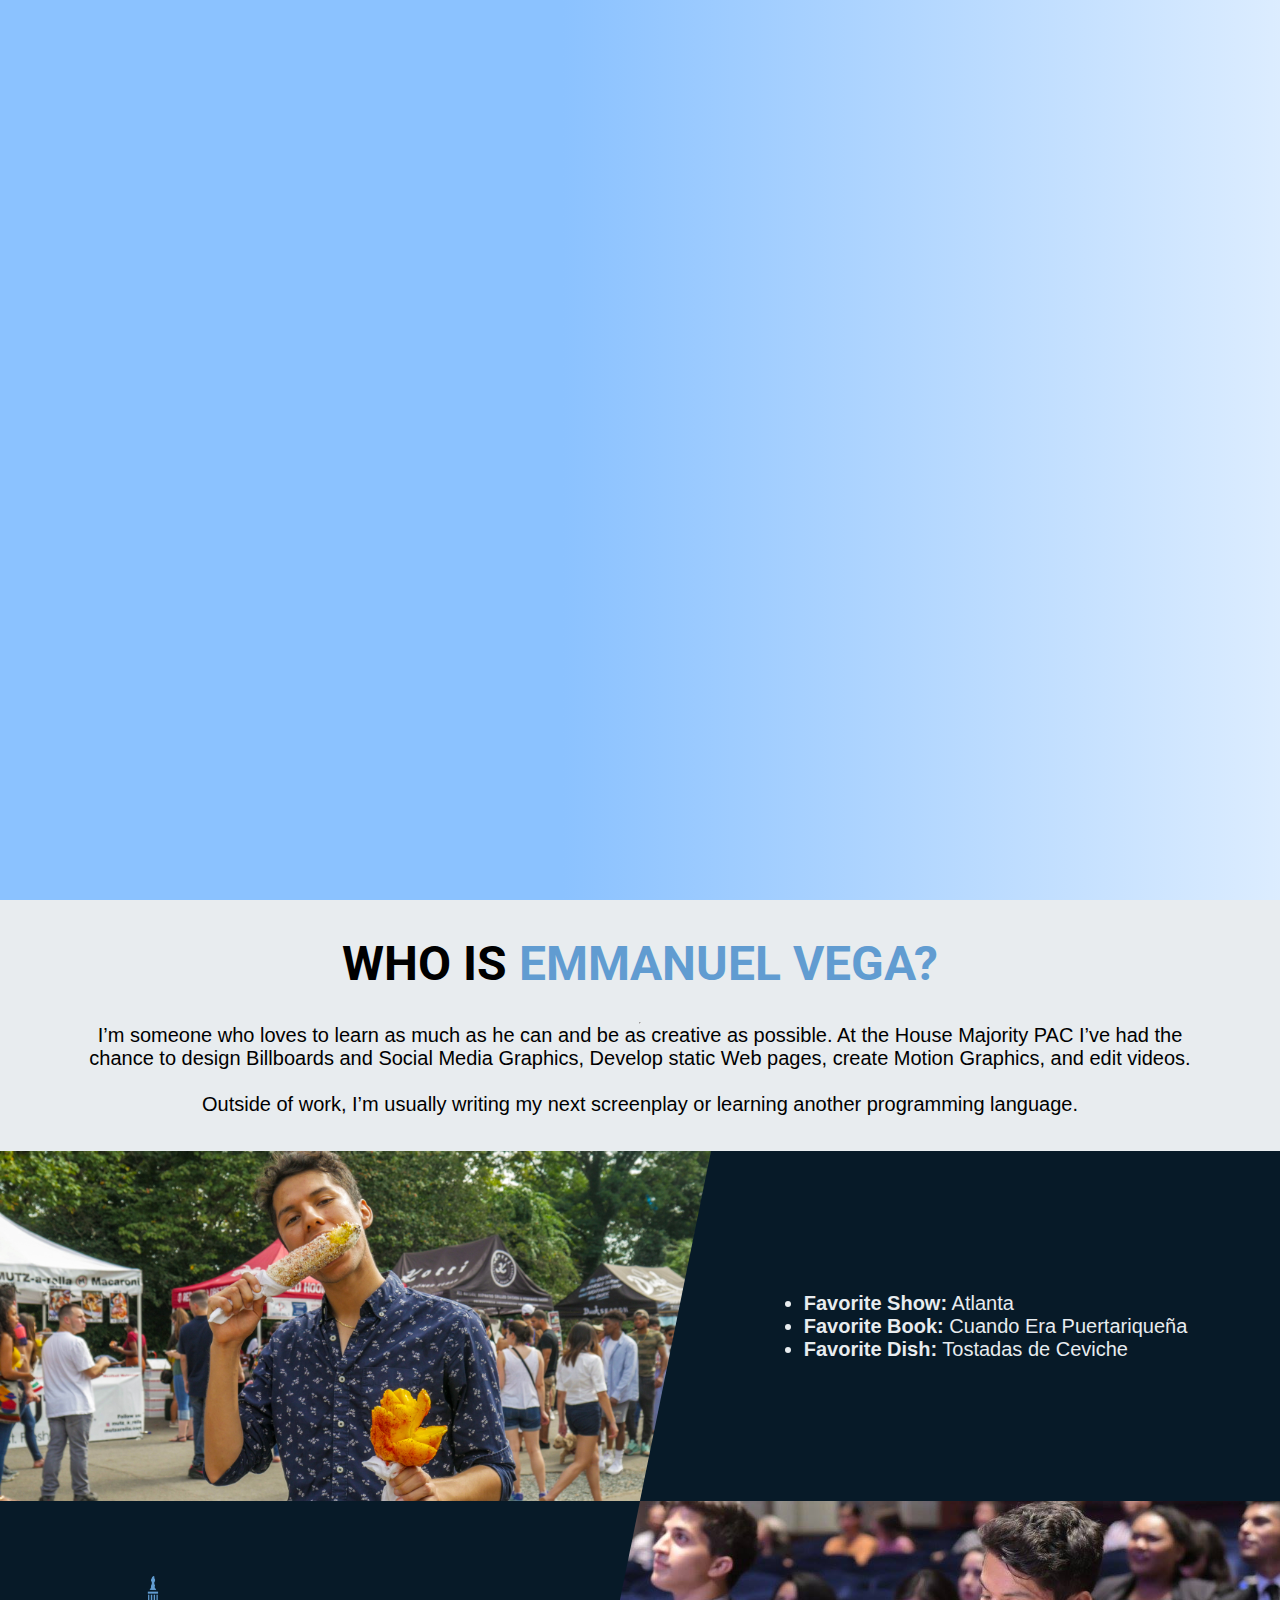
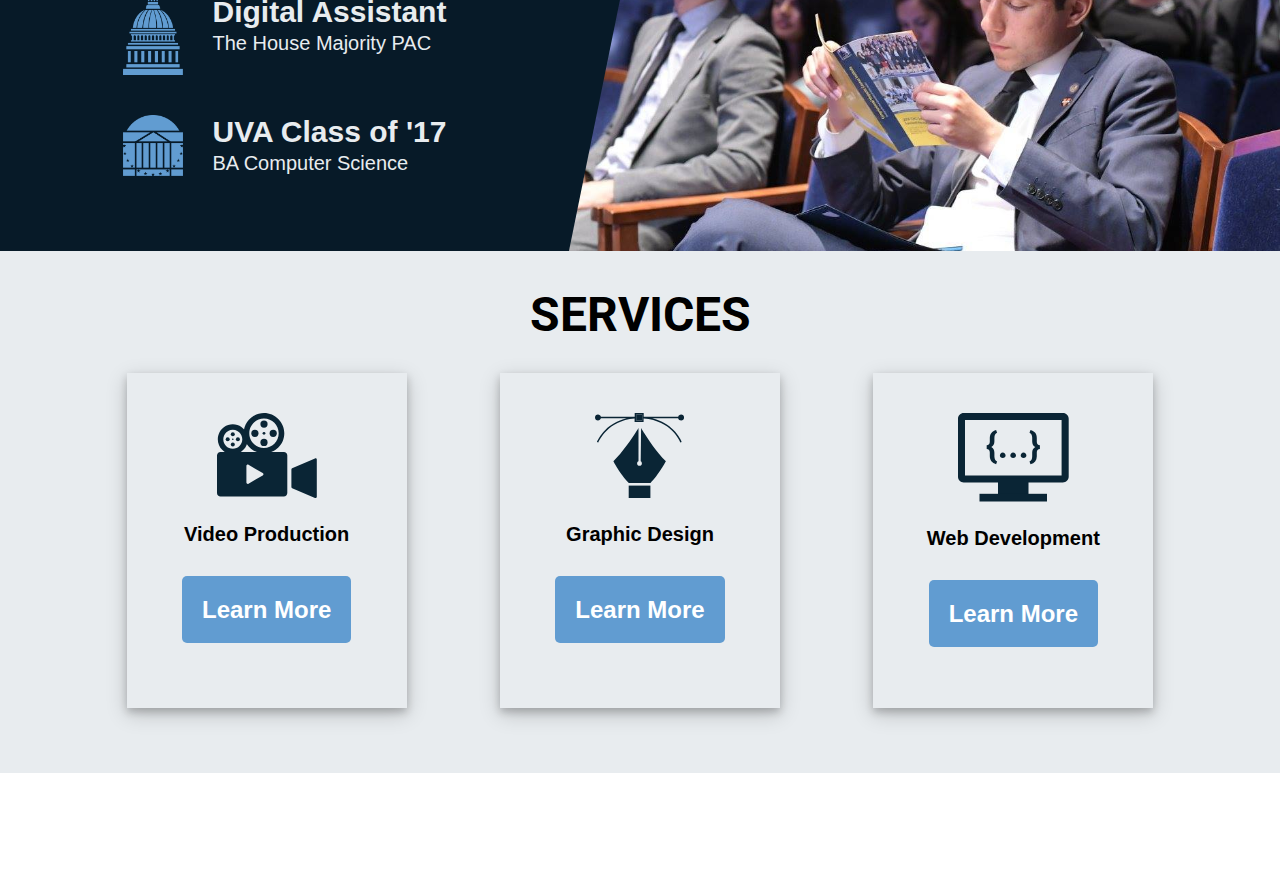
==== index.html @ 8c3843d7 "Adding files" ====
<!DOCTYPE html>
<html>
<head>
	<meta charset="utf-8">
  	<meta name="viewport" content="width=device-width, initial-scale=1">
	<title>Emmanuel Vega | Welcome</title>
	<link rel="stylesheet" type="text/css" href="css/style.css">
	<link href="https://fonts.googleapis.com/css?family=Roboto:300,400,700" rel="stylesheet">
	<script type="text/javascript" src="http://code.jquery.com/jquery-1.7.1.min.js"></script>
</head>
<body> 
	<script type="text/javascript" src="js/script.js"></script>
	<header class="selector">
		<div class="logo">
			<h4><a href="index.html">Emmanuel <strong>Vega</strong></a></h4>
		</div>
		<nav>
			<li class="line"><a href="videos.html">Videos</a></li>
			<li class="line"><a href="#">Design</a></li>
			<li><a href="#">Web Dev</a></li>
		</nav>
	</header>

	<div class="splash">
		<h1>I like making
			<br><span class>cool</span> stuff.
		</h1>
		<h2>Let's make <span>cool</span>
			<br>stuff together.
		</h2>
	</div>

<!-- <div class="test">
	<div class="test_left">
		&nbsp;
	</div> 
</div>
<div class="test">
	<div class="test_right">
		&nbsp;
	</div> 
</div> -->
<section class="about">
		<h3>Who is <span>Emmanuel Vega?</span></h3>
		<hr>
		<p>I’m someone who loves to learn as much as he can and be as creative as possible. At the House Majority PAC I’ve had the chance to design Billboards and Social Media Graphics, Develop static Web pages, create Motion Graphics, and edit videos.</p>
		<br>
		<p>Outside of work, I’m usually writing my next screenplay or learning another programming language.</p>
</section>

	<div class="left-wrapper">
		<div class="left-image"></div>
		<div class="credentials">
			<ul>
				<li><strong>Favorite Show:</strong> Atlanta</li>
				<li><strong>Favorite Book:</strong> Cuando Era Puertariqueña</li>
				<li><strong>Favorite Dish:</strong> Tostadas de Ceviche</li>
			</ul>
		</div>	
	</div>
	<div class="right-wrapper">
		<div class="credentials">
			<div class="cred_item">
				<img src="img/capitol_icon.png">
				<div class=cred_details>
					<h4>Digital Assistant</h4>
					<p>The House Majority PAC</p>
				</div>
			</div>
			<dir class="cred_item">
				<img src="img/uva_icon.png">
				<div class=cred_details>
					<h4>UVA Class of '17</h4>
					<p>BA Computer Science</p>
				</div>
			</dir>
		</div>
		<div class="right-image"></div>
	</div>


	<section class="services">
		<h3>Services</h3>
		<div class="service-container">
			<div class="service-item">
				<!-- Generator: Adobe Illustrator 22.1.0, SVG Export Plug-In  -->
				<svg version="1.1"
					 xmlns="http://www.w3.org/2000/svg" xmlns:xlink="http://www.w3.org/1999/xlink" xmlns:a="http://ns.adobe.com/AdobeSVGViewerExtensions/3.0/"
					 x="0px" y="0px" width="99.8px" height="85px" viewBox="0 0 99.8 85" style="enable-background:new 0 0 99.8 85;"
					 xml:space="preserve">
				<style type="text/css">
					.st0{fill:#0A2535;}
				</style>
				<defs>
				</defs>
				<path class="st0" d="M74.4,56.4v17.7c0,0.5,0.3,1,0.8,1.2L98,84.9c0.8,0.4,1.8-0.3,1.8-1.2V46.6c0-0.9-0.9-1.5-1.8-1.2l-22.9,9.8
					C74.7,55.4,74.4,55.9,74.4,56.4z"/>
				<path class="st0" d="M47,40.5c-11.2,0-20.3-9.1-20.3-20.3S35.9,0,47,0s20.3,9.1,20.3,20.3S58.2,40.5,47,40.5z M47,5.5
					c-8.1,0-14.7,6.6-14.7,14.7S38.9,35,47,35s14.7-6.6,14.7-14.7S55.1,5.5,47,5.5z"/>
				<circle class="st0" cx="47" cy="20.3" r="1.4"/>
				<circle class="st0" cx="37.9" cy="20.3" r="3.6"/>
				<circle class="st0" cx="56.2" cy="20.3" r="3.6"/>
				<circle class="st0" cx="47" cy="29.4" r="3.6"/>
				<circle class="st0" cx="47" cy="11.1" r="3.6"/>
				<path class="st0" d="M15.8,41.3c-8.3,0-15-6.7-15-15s6.7-15,15-15s15,6.7,15,15S24,41.3,15.8,41.3z M15.8,16.8
					c-5.2,0-9.5,4.2-9.5,9.5s4.2,9.5,9.5,9.5s9.5-4.2,9.5-9.5S21,16.8,15.8,16.8z"/>
				<circle class="st0" cx="15.8" cy="26.3" r="0.8"/>
				<circle class="st0" cx="10.7" cy="26.3" r="2"/>
				<circle class="st0" cx="20.9" cy="26.3" r="2"/>
				<circle class="st0" cx="15.8" cy="31.4" r="2"/>
				<circle class="st0" cx="15.8" cy="21.2" r="2"/>
				<path class="st0" d="M66.9,39.1H3.5c-2,0-3.5,1.6-3.5,3.5v37.3c0,2,1.6,3.5,3.5,3.5h63.3c2,0,3.5-1.6,3.5-3.5V42.6
					C70.4,40.7,68.8,39.1,66.9,39.1z M45.7,62.5l-7.1,4.1l-7.1,4.1c-0.9,0.5-2.1-0.1-2.1-1.2v-8.2V53c0-1.1,1.2-1.8,2.1-1.2l7.1,4.1
					l7.1,4.1C46.7,60.6,46.7,61.9,45.7,62.5z"/>
				</svg>


				<h4>Video Production</h4>
				<a href="#" class="btn">Learn More</a>
			</div>

			<div class="service-item">
				<!-- Generator: Adobe Illustrator 22.1.0, SVG Export Plug-In  -->
				<svg version="1.1"
					 xmlns="http://www.w3.org/2000/svg" xmlns:xlink="http://www.w3.org/1999/xlink" xmlns:a="http://ns.adobe.com/AdobeSVGViewerExtensions/3.0/"
					 x="0px" y="0px" width="89.1px" height="85px" viewBox="0 0 89.1 85" style="enable-background:new 0 0 89.1 85;"
					 xml:space="preserve">
				<style type="text/css">
					.st0{fill:#0A2535;}
				
				</style>
				<defs>
				</defs>
				<rect x="33.7" y="72.6" class="st0" width="21.7" height="12.4"/>
				<path class="st0" d="M46.1,15l-0.4,33.3c0.7,0.4,1.2,1.2,1.2,2.1c0,1.3-1.1,2.4-2.4,2.4s-2.4-1.1-2.4-2.4c0-1,0.6-1.8,1.4-2.2V15
					c0,0-12.1,20.3-25.1,33.3c0,0,6.6,12.9,15.4,21.7h21.7c8.1-8.1,15.4-21.7,15.4-21.7C58,35.5,46.1,15,46.1,15z"/>
				<g>
					<rect x="41.2" y="1.5" class="st0" width="6" height="6"/>
					<path class="st0" d="M86.1,7.5c1.7,0,3-1.3,3-3s-1.3-3-3-3c-1.4,0-2.6,1-2.9,2.2H48.7V0h-9v3.7H5.9C5.6,2.5,4.4,1.5,3,1.5
						c-1.7,0-3,1.3-3,3s1.3,3,3,3c1.4,0,2.6-1,2.9-2.2h25.9c-9.9,2.3-16.7,7-21,11.2C4.4,22.6,2,28.8,1.9,29l1.4,0.5
						c0-0.1,2.4-6.1,8.6-12.1c5.2-5,14-10.8,27.7-11.9V9h9V5.5c14.1,1,23.1,6.9,28.3,11.9c6.1,6,8.4,12.1,8.4,12.1l1.4-0.5
						c-0.1-0.3-2.4-6.4-8.7-12.6c-4.2-4.1-11-8.9-20.8-11.2h25.9C83.6,6.5,84.7,7.5,86.1,7.5z M47.2,7.5h-6v-6h6V7.5z"/>
				</g>
				</svg>



				<h4>Graphic Design</h4>
				<a href="#" class="btn">Learn More</a>
			</div>

			<div class="service-item">
				<!-- Generator: Adobe Illustrator 22.1.0, SVG Export Plug-In  -->
			<svg version="1.1"
				 xmlns="http://www.w3.org/2000/svg" xmlns:xlink="http://www.w3.org/1999/xlink" xmlns:a="http://ns.adobe.com/AdobeSVGViewerExtensions/3.0/"
				 x="0px" y="0px" width="110.6px" height="88.5px" viewBox="0 0 110.6 88.5" style="enable-background:new 0 0 110.6 88.5;"
				 xml:space="preserve">
			<style type="text/css">
				.st0{fill:#0A2535;}
			</style>
			<defs>
			</defs>
			<path class="st0" d="M104.9,69.4H5.7c-3.1,0-5.7-2.5-5.7-5.7V5.7C0,2.5,2.5,0,5.7,0h99.3c3.1,0,5.7,2.5,5.7,5.7v58.1
				C110.6,66.9,108,69.4,104.9,69.4z M7,62.4h96.6V7H7V62.4z"/>
			<rect x="40" y="65.9" class="st0" width="30.5" height="17.2"/>
			<rect x="21.5" y="80.8" class="st0" width="67.5" height="7.7"/>
			<path class="st0" d="M38.1,51.2c-4.2-1.2-6.3-3.9-6.3-8.1v-3.5c0-2.5-1-3.7-3.1-3.7v-3.6c2,0,3.1-1.2,3.1-3.5v-3.7
				c0-2.2,0.5-3.9,1.6-5.2c1-1.3,2.6-2.3,4.7-2.9l1,2.8c-0.9,0.3-1.6,0.9-2,1.7c-0.5,0.8-0.7,1.9-0.7,3.4v3.7c0,2.6-1,4.5-3.1,5.5
				c2.1,1.1,3.0,2.9,3.1,5.6v3.7c0.1,2.7,1,4.4,2.7,5L38.1,51.2z"/>
			<path class="st0" d="M41.9,42.4c0-0.8,0.3-1.5,0.8-2c0.5-0.5,1.2-0.8,2-0.8c0.8,0,1.5,0.3,2.1,0.8c0.5,0.5,0.8,1.2,0.8,2
				c0,0.8-0.3,1.4-0.8,1.9c-0.5,0.5-1.2,0.7-2.1,0.7c-0.8,0-1.5-0.2-2-0.7C42.1,43.9,41.9,43.2,41.9,42.4z"/>
			<path class="st0" d="M52.3,42.4c0-0.8,0.3-1.5,0.8-2c0.5-0.5,1.2-0.8,2-0.8c0.8,0,1.5,0.3,2.1,0.8c0.5,0.5,0.8,1.2,0.8,2
				c0,0.8-0.3,1.4-0.8,1.9c-0.5,0.5-1.2,0.7-2.1,0.7c-0.8,0-1.5-0.2-2-0.7C52.6,43.9,52.3,43.2,52.3,42.4z"/>
			<path class="st0" d="M62.7,42.4c0-0.8,0.3-1.5,0.8-2c0.5-0.5,1.2-0.8,2-0.8c0.8,0,1.5,0.3,2.1,0.8c0.5,0.5,0.8,1.2,0.8,2
				c0,0.8-0.3,1.4-0.8,1.9c-0.5,0.5-1.2,0.7-2.1,0.7c-0.8,0-1.5-0.2-2-0.7C63,43.9,62.7,43.2,62.7,42.4z"/>
			<path class="st0" d="M71.5,48.4c1.8-0.6,2.7-2.3,2.7-5.1v-3.7c0-2.6,1.1-4.5,3.2-5.5c-2.1-1-3.2-2.9-3.2-5.6v-3.7
				c0-2.7-1-4.4-2.7-5.1l1-2.8c2.1,0.6,3.7,1.5,4.7,2.9c1,1.3,1.6,3.1,1.6,5.2v3.8c0,2.3,1.1,3.5,3.1,3.5v3.6c-2.1,0-3.1,1.2-3.1,3.7
				v3.8c-0.1,4.1-2.2,6.7-6.3,7.9L71.5,48.4z"/>
			</svg>

				<h4>Web Development</h4>
				<a href="#"  class="btn">Learn More</a>
			</div>
		</div>
	</section>

<!-- 	<section class="contact alt">
		<h3>Contact Me</h3>
	</section> -->

	<footer>
		<p>Contact Me</p>

	</footer>
</body>
</html>
---- css/style.css ----
/* Cause we tryna go global */

* {
	margin: 0;
	padding: 0;
	box-sizing: border-box;
}

html {
	font: normal 20px sans-serif;
}

/*body {

}
*/
nav {
	list-style: none;
}

a {
	text-decoration: none;
	color: #ffffff;
}

section {
	display: flex;
	flex-direction: column;
	align-items: center;
	padding: 35px 80px;
	background-color: #E8ECEF;

}

section p {
	font-family: "Lucida Grande", sans-serif;
}

section h3 {
	font-size: 48px;
	font-family: "Roboto", sans-serif;
	font-weight: 700;
	text-transform: uppercase;
	text-align: center;
	margin-bottom: 30px;
}


a.btn {
	background-color: #619CD1;
	color: white;
	padding: 20px;
	border-radius: 5px;
	font-size: 24px;
	font-weight: bold;
	transition: .5s .25s ease-in;
}

a.btn:hover {
/*	background-color: white;
	color: #619CD1;*/
}


.alt {
	color: white;
	background-color: #071A28;
}
/* Header */

header {
	display: flex;
	flex-direction: row;
	justify-content: space-between;
	padding: 35px 80px;
	align-items: center;
	position: fixed;
	width: 100%;
	animation: 1s header_fade 0.5s forwards ease-in;
/*	animation-name: header_fade;
	animation-duration: 1s;
	animation-delay: 0.5s;
	animation-direction: forwards;*/
	opacity: 0;
	z-index: 9999;
}

.logo h4 {
	font-weight: 300;
	font-family: "Roboto", sans-serif;
	font-size: 36px;
	text-transform: uppercase;
	color: #ffffff;
}

.logo h4 span {
	font-weight: 700;
}

header nav {
	display: flex;
	flex-direction: row;
	margin-right: -5px;
}

header nav li {
	padding: 0 25px;
	font-size: 24px;
	font-weight: 700;

}

header nav li.line {
	border-right: 2px solid white;
}

.splash {
	color: #071A28;
	padding: 100px 80px 120px 80px;
	display: flex;
	flex-direction: column;
	justify-content: center;
	align-items: flex-start;
	min-height: 100vh;
/*	background-position: right;*/
	background-size: cover;
	/*background-image: url(../img/splash.jpg);*/
	background-image: linear-gradient(to right,
    rgba(139, 194, 255, 1) 44%,
    rgba(139, 194, 255, 0.3)),
    url(../img/splash.jpg);

    /*(left, rgba(0,0,0,0.65) 27%, rgba(0,0,0,0.65) 49%, rgba(0,0,0,0) 100%);*/
}
.splash h1 {
	font-size: 64px;
	text-transform: uppercase;
	font-family: "Roboto", sans-serif;
	margin-bottom: 20px;
	animation: 1s title_fade 1s forwards ease-in;
	opacity: 0;
	transform: translateX(-50px);
}

.splash h2 {
	font-size: 42px;
	font-weight: 400;
	font-family: "Lucida Grande", sans-serif;
	animation: 1s sub_fade 1s forwards ease-in;
	opacity: 0;
	transform: translateX(50px);
}

.splash span {
	color: white;
}

@keyframes header_fade {

	100% {
		opacity: 1;
	}

}

@keyframes title_fade {
	
	100% {
		opacity: 1;
		transform: translateX(0%);
	}
}

@keyframes sub_fade {
	
	100% {
		opacity: 1;
		transform: translateX(0%);
	}
}

.scrolled {
	background-color: #E8ECEF;
/*	color: #619CD1;*/
	padding: 10px 80px;
	box-shadow: 0px 1px 15px black;
	transition: .5s;

}

/* About Section */

.about span {
	color: #619CD1;
}

.about p {
	text-align: center;
}

/* Test */


.left-wrapper {
	display: flex;
	height: 350px;
	align-items: flex-start;
	flex-direction: row;
	background-color: #071A28;
}

.right-wrapper {
	display: flex;
	height: 350px;
	align-items: flex-end;
	flex-direction: row;
	background-color:#071A28;
}



.left-image {
	background-image: url(../img/about_1.jpg);
	height: 100%;
	width: 55.55%;
	background-size: cover;
	background-position: top center;
	-webkit-clip-path: polygon(0 0, 100% 0, 90% 100%, 0 100%);
	clip-path: polygon(0 0, 100% 0, 90% 100%, 0 100%);

}

.credentials {
	width: 44.45%;
	height: 100%;
	padding: 30px;
	color: #E8ECEF;
	display: flex;
	justify-content: center;
	align-items: center;
	flex-direction: column;
}

.cred_item {
	padding: 20px;
	display: flex;
	flex-direction: row;
/*	justify-content: center;*/
	align-items: center;
    max-width: 420px;	
}

.cred_item img {
	width: 60px;
	margin-right: 30px;
}

.cred_item .cred_details h4 {
	font-size: 30px;
	font-family: "Roboto", sans-serif;
	margin-bottom: 3px;
}


.cred_item .cred_details h4 {
	font-family: "Lucida Grande", sans-serif;
}
.about_me p {
	overflow: hidden;
	text-overflow: ellipsis;
	height: 100%;
	line-height: 1.4;
	color: #E8ECEF;
	font-family: "Lucida Grande", sans-serif;
}

.right-image {
	background-image: url(../img/about_2.jpg);
	width: 55.55%;
	height: 100%;
	background-size: cover;
	background-position: center center;
	-webkit-clip-path: polygon(10% 0, 100% 0, 100% 100%, 0 100%);
	clip-path: polygon(10% 0, 100% 0, 100% 100%, 0 100%);

}


/* Issues */

.services .service-container {
	display: flex;
	flex-direction: row;
	justify-content: space-around;
	flex-wrap: wrap;
	width: 100%;
}

.services .service-container .service-item {
	box-shadow: 0 4px 8px 0 rgba(0, 0, 0, 0.2), 0 6px 20px 0 rgba(0, 0, 0, 0.19);
	text-align: center;
	padding: 40px 30px 80px 30px;
	margin-bottom: 30px;
	margin: 0 10px 30px 10px;
	min-width: 280px;

	transition: .25s transform ease-in;
}

.services .service-container h4 {
	text-align: center;
	margin-bottom: 50px;
}

.services .service-container img {
	width: 130px;
	margin-bottom: 20px;
}

svg {
	margin-bottom: 20px;
}


.service-item:hover {
	background-color: "#071A28";
	color: white;
	transform: translateY(-7.5%);
	animation: .2s slideUp  ease-in;
}

footer {
	background-color: "#071A28";
	color: white;
	display: block;
	flex-direction: center;
	padding: 50px 20px;
}

footer p {
	text-align: center;
}
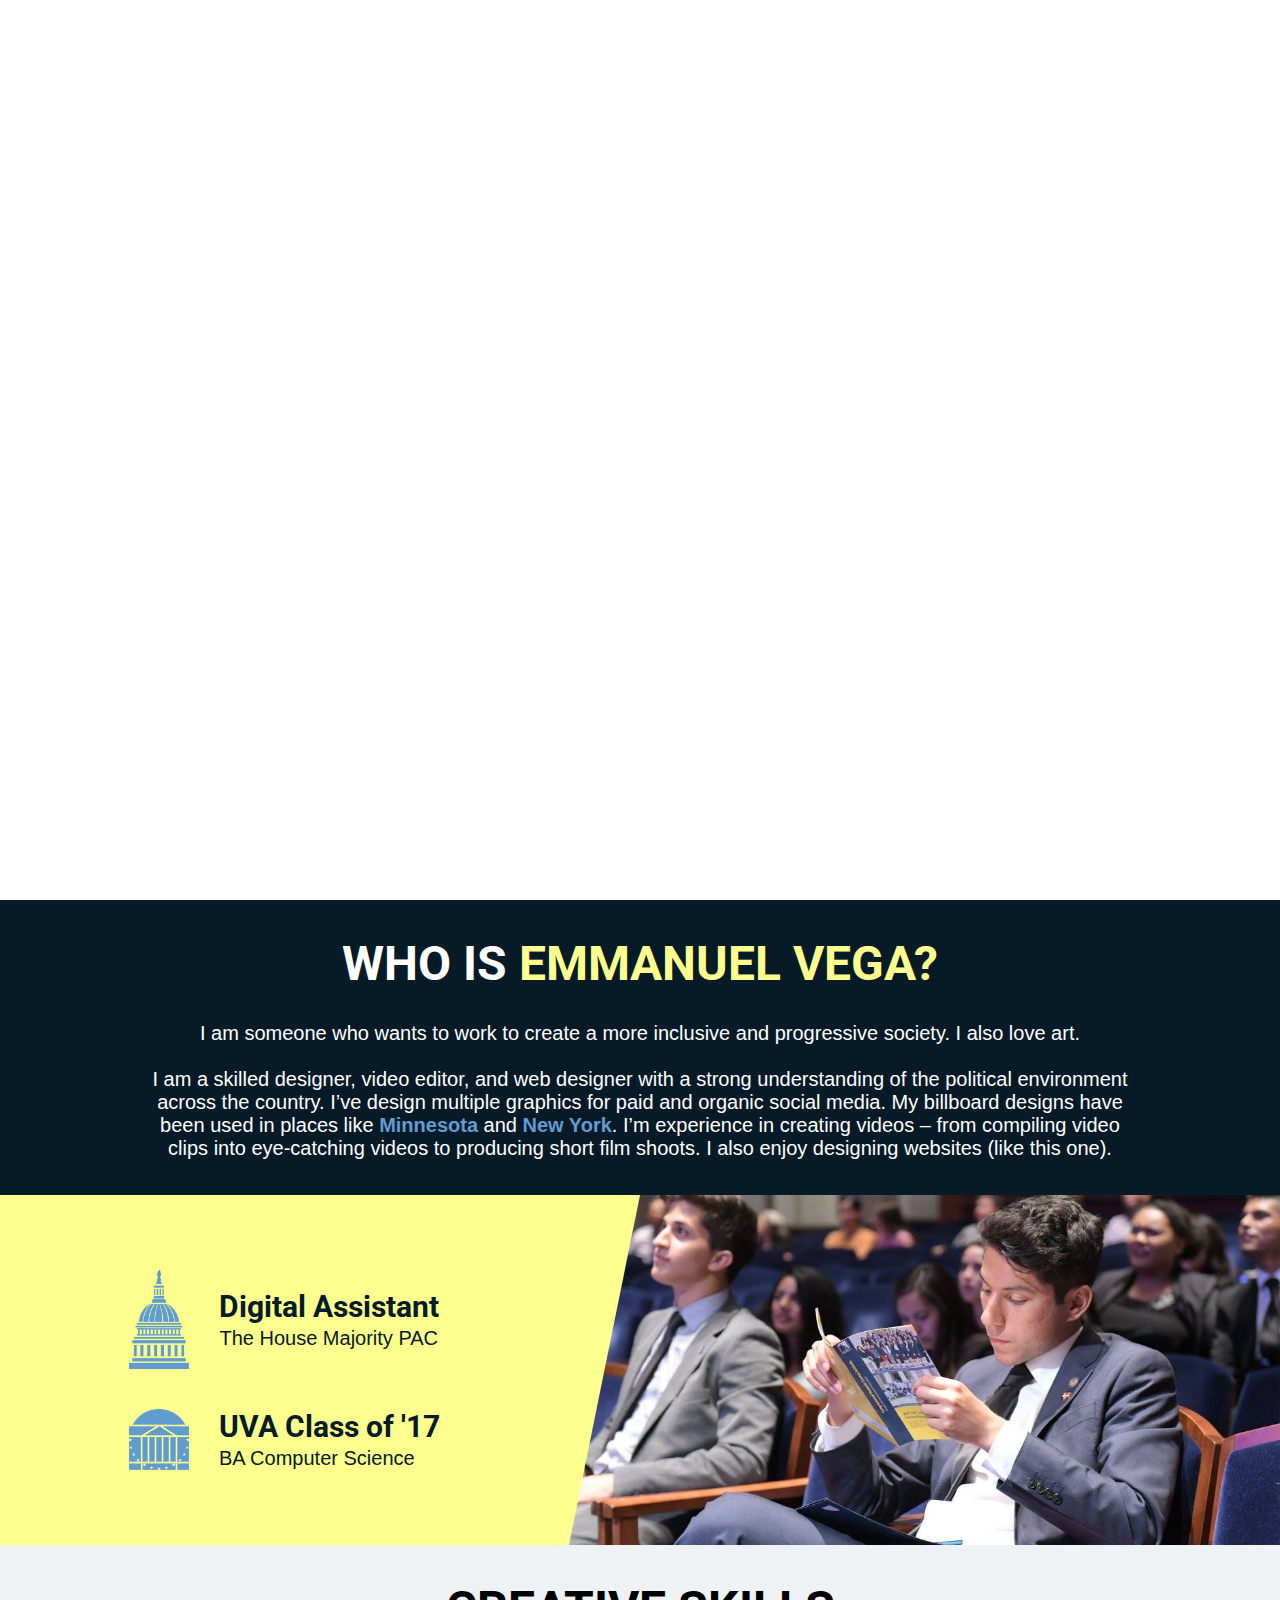
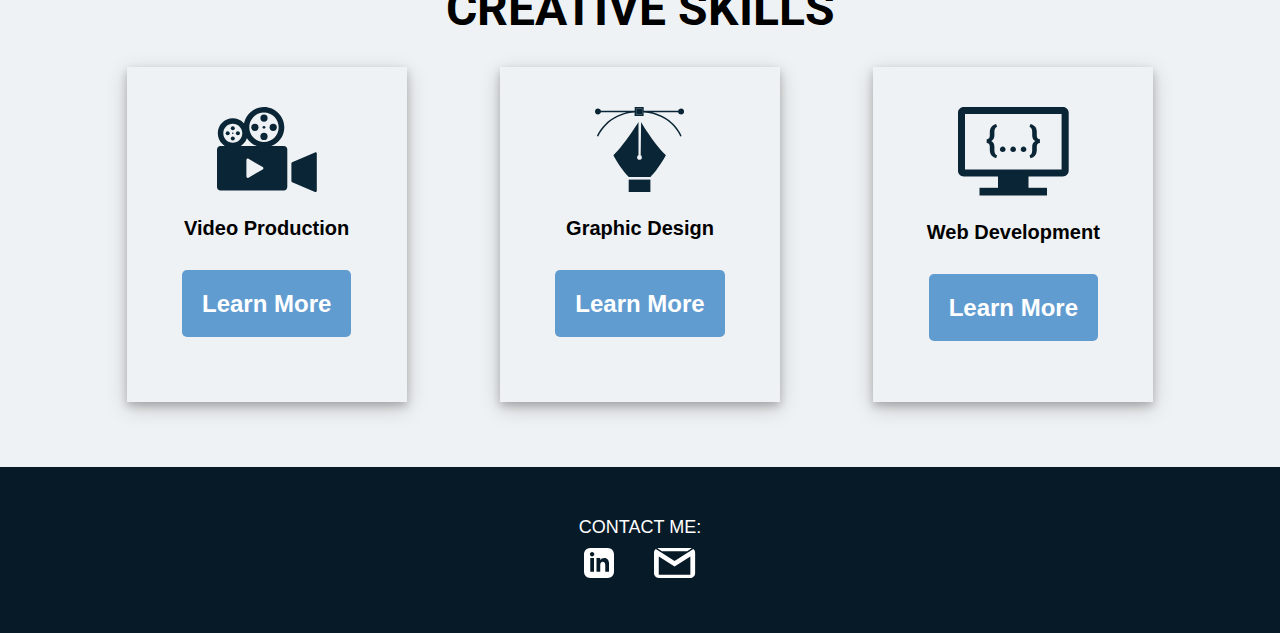
==== commit 34843f17: "Added new html files, images, updated javascript files" ====
--- a/index.html
+++ b/index.html
@@ -10,24 +10,21 @@
 </head>
 <body> 
 	<script type="text/javascript" src="js/script.js"></script>
+	<script type="text/javascript" src="js/general.js"></script>
 	<header class="selector">
 		<div class="logo">
-			<h4><a href="index.html">Emmanuel <strong>Vega</strong></a></h4>
+			<a href="index.html"><img class="image" src="img/vega_logo.png"></a>
 		</div>
 		<nav>
-			<li class="line"><a href="videos.html">Videos</a></li>
-			<li class="line"><a href="#">Design</a></li>
-			<li><a href="#">Web Dev</a></li>
+			<li class="line"><a href="videos/index.html">Videos</a></li>
+			<li class="line"><a href="design/index.html">Design</a></li>
+			<li><a href="web_dev/index.html">Web Dev</a></li>
 		</nav>
 	</header>
 
 	<div class="splash">
-		<h1>I like making
-			<br><span class>cool</span> stuff.
-		</h1>
-		<h2>Let's make <span>cool</span>
-			<br>stuff together.
-		</h2>
+		<h1>Creative, winning content</h1>
+		<h2>Art and design for the greater good.</h2>
 	</div>
 
 <!-- <div class="test">
@@ -41,13 +38,13 @@
 	</div> 
 </div> -->
 <section class="about">
-		<h3>Who is <span>Emmanuel Vega?</span></h3>
-		<hr>
-		<p>I’m someone who loves to learn as much as he can and be as creative as possible. At the House Majority PAC I’ve had the chance to design Billboards and Social Media Graphics, Develop static Web pages, create Motion Graphics, and edit videos.</p>
+		<h3>Who is <span id="title_span">Emmanuel Vega?</span></h3>
+
+		<p>I am someone who wants to work to create a more inclusive and progressive society. I also love art.</p>
 		<br>
-		<p>Outside of work, I’m usually writing my next screenplay or learning another programming language.</p>
+		<p>I am a skilled designer, video editor, and web designer with a strong understanding of the political environment across the country. I’ve design multiple graphics for paid and organic social media. My billboard designs have been used in places like <a href="http://www.thehousemajoritypac.com/news/press-releases/kicking-off-the-general-election-new-billboard-campaign-highlights-phillips-commitment-to-real-tax-relief">Minnesota</a> and <a href="https://www.syracuse.com/politics/index.ssf/2018/08/new_billboard_next_to_ny_state_fair_rips_john_katko_over_gop_tax_vote.html">New York</a>. I’m experience in creating videos – from compiling video clips into eye-catching videos to producing short film shoots. I also enjoy designing websites (like this one).</p>
 </section>
-
+<!-- 
 	<div class="left-wrapper">
 		<div class="left-image"></div>
 		<div class="credentials">
@@ -57,7 +54,7 @@
 				<li><strong>Favorite Dish:</strong> Tostadas de Ceviche</li>
 			</ul>
 		</div>	
-	</div>
+	</div> -->
 	<div class="right-wrapper">
 		<div class="credentials">
 			<div class="cred_item">
@@ -80,7 +77,7 @@
 
 
 	<section class="services">
-		<h3>Services</h3>
+		<h3>Creative Skills</h3>
 		<div class="service-container">
 			<div class="service-item">
 				<!-- Generator: Adobe Illustrator 22.1.0, SVG Export Plug-In  -->
@@ -116,7 +113,7 @@
 
 
 				<h4>Video Production</h4>
-				<a href="#" class="btn">Learn More</a>
+				<a href="videos/index.html" class="btn">Learn More</a>
 			</div>
 
 			<div class="service-item">
@@ -146,7 +143,7 @@
 
 
 				<h4>Graphic Design</h4>
-				<a href="#" class="btn">Learn More</a>
+				<a href="design/index.html" class="btn">Learn More</a>
 			</div>
 
 			<div class="service-item">
@@ -179,7 +176,7 @@
 			</svg>
 
 				<h4>Web Development</h4>
-				<a href="#"  class="btn">Learn More</a>
+				<a href="web_dev/index.html"  class="btn">Learn More</a>
 			</div>
 		</div>
 	</section>
@@ -189,8 +186,42 @@
 	</section> -->
 
 	<footer>
-		<p>Contact Me</p>
-
+		<p>Contact Me:</p>
+		<div class="contact">
+			<li><a href="https://www.linkedin.com/in/emmanuel-vega-993535b3/">
+				<!-- Generator: Adobe Illustrator 22.1.0, SVG Export Plug-In  -->
+				<svg version="1.1"
+					 xmlns="http://www.w3.org/2000/svg" xmlns:xlink="http://www.w3.org/1999/xlink" xmlns:a="http://ns.adobe.com/AdobeSVGViewerExtensions/3.0/"
+					 x="0px" y="0px" width="30px" height="30px" viewBox="0 0 60 60" style="enable-background:new 0 0 60 60;" xml:space="preserve">
+				<style type="text/css">
+					.contact_icons{fill:#FFFFFF;}
+				</style>
+				<defs>
+				</defs>
+				<path class="contact_icons" d="M47.5,0h-35C5.6,0,0,5.6,0,12.5v35C0,54.4,5.6,60,12.5,60h35C54.4,60,60,54.4,60,47.5v-35C60,5.6,54.4,0,47.5,0
+					z M20,47.5h-7.5V20H20V47.5z M16.2,16.8c-2.4,0-4.4-2-4.4-4.4s2-4.4,4.4-4.4s4.4,2,4.4,4.4S18.7,16.8,16.2,16.8z M50,47.5h-7.5v-14
+					c0-8.4-10-7.8-10,0v14H25V20h7.5v4.4C36,17.9,50,17.5,50,30.6V47.5z"/>
+				</svg>
+
+			</a></li>
+			<li><a href="https://mail.google.com/mail/?view=cm&fs=1&tf=1&to=vegae00@gmail.com&su=Contact+Email&shva=1">
+				<!-- Generator: Adobe Illustrator 22.1.0, SVG Export Plug-In  -->
+				<svg version="1.1"
+					 xmlns="http://www.w3.org/2000/svg" xmlns:xlink="http://www.w3.org/1999/xlink" xmlns:a="http://ns.adobe.com/AdobeSVGViewerExtensions/3.0/"
+					 x="0px" y="0px" width="41.1px" height="30px" viewBox="0 0 82.1 60" style="enable-background:new 0 0 82.1 60;"
+					 xml:space="preserve">
+				<style type="text/css">
+					.contact_icons{fill:#FFFFFF;}
+				</style>
+				<defs>
+				</defs>
+				<path class="contact_icons" d="M9.5,0c-1,0-1.9,0.2-2.8,0.5l9.2,5.9h50.3l9.2-5.9C74.5,0.2,73.6,0,72.6,0H9.5z M3.5,2.2C1.4,3.9,0,6.5,0,9.5
+					v41.1C0,55.7,4.3,60,9.5,60h63.2c5.2,0,9.5-4.3,9.5-9.5V9.5c0-3-1.4-5.6-3.5-7.3L41.1,26.1L3.5,2.2z M9.5,17.1l31.6,20.1l31.6-20.1
+					v36.6H9.5V17.1z"/>
+				</svg>
+
+			</a></li>
+		</div>
 	</footer>
 </body>
 </html>--- a/css/style.css
+++ b/css/style.css
@@ -28,13 +28,11 @@
 	flex-direction: column;
 	align-items: center;
 	padding: 35px 80px;
-	background-color: #E8ECEF;
-
-}
-
-section p {
-	font-family: "Lucida Grande", sans-serif;
-}
+	background-color: #eff2f4;
+
+}
+
+
 
 section h3 {
 	font-size: 48px;
@@ -66,13 +64,23 @@
 	color: white;
 	background-color: #071A28;
 }
+
+iframe {
+	width: 560px;
+	height: 315px;
+}
+
+video {
+	width: 560px; 
+	height: 560px;
+}
 /* Header */
 
 header {
 	display: flex;
 	flex-direction: row;
 	justify-content: space-between;
-	padding: 35px 80px;
+	padding: 20px 60px;
 	align-items: center;
 	position: fixed;
 	width: 100%;
@@ -97,6 +105,18 @@
 	font-weight: 700;
 }
 
+.logo {
+	align-items: center;
+}
+
+
+
+.image {
+	height: 60px;
+	transition:all .5s;
+}
+
+
 header nav {
 	display: flex;
 	flex-direction: row;
@@ -110,49 +130,86 @@
 
 }
 
+header nav a:hover {
+	color: #FCFF8D;
+}
+
 header nav li.line {
 	border-right: 2px solid white;
 }
 
+#portfolio_lock {
+	background-color: #071A28;
+}
+
 .splash {
-	color: #071A28;
-	padding: 100px 80px 120px 80px;
+	color: #ffffff;
+	padding: 200px 80px 120px 80px;
 	display: flex;
 	flex-direction: column;
-	justify-content: center;
-	align-items: flex-start;
+/*	justify-content: center;*/
+	align-items: center;
 	min-height: 100vh;
+
 /*	background-position: right;*/
 	background-size: cover;
-	/*background-image: url(../img/splash.jpg);*/
-	background-image: linear-gradient(to right,
+	background-image: url(../img/splashV4.jpg);
+	background-position: center bottom;
+/*	background-image: linear-gradient(to right,
     rgba(139, 194, 255, 1) 44%,
     rgba(139, 194, 255, 0.3)),
-    url(../img/splash.jpg);
+    url(../img/splash.jpg);*/
 
     /*(left, rgba(0,0,0,0.65) 27%, rgba(0,0,0,0.65) 49%, rgba(0,0,0,0) 100%);*/
 }
+
+.pieces {
+	padding-top: 150px;
+}
+
+.skill_page {
+	
+	background-position: center;
+	justify-content: center;
+	padding: 100px 80px 120px 80px;
+}
+
+.videos {
+	background-image: url(../img/video_splash.jpg);
+}
+
+.design {
+	background-image: url(../img/design_splash.jpg);
+}
+
+.web_dev {
+	background-image: url(../img/dev_splash.jpg);
+}
+
 .splash h1 {
-	font-size: 64px;
+	font-size: 84px;
 	text-transform: uppercase;
 	font-family: "Roboto", sans-serif;
-	margin-bottom: 20px;
+	margin-bottom: 10px;
 	animation: 1s title_fade 1s forwards ease-in;
 	opacity: 0;
 	transform: translateX(-50px);
+	text-align: center;
 }
 
 .splash h2 {
-	font-size: 42px;
+	font-size: 48px;
 	font-weight: 400;
-	font-family: "Lucida Grande", sans-serif;
 	animation: 1s sub_fade 1s forwards ease-in;
 	opacity: 0;
 	transform: translateX(50px);
+	text-align: center;
+
 }
 
 .splash span {
-	color: white;
+	color: #FCFF8D;
+	font-weight: 700;
 }
 
 @keyframes header_fade {
@@ -180,18 +237,34 @@
 }
 
 .scrolled {
-	background-color: #E8ECEF;
+	background-color: #071A28;
 /*	color: #619CD1;*/
-	padding: 10px 80px;
+	padding: 10px 60px;
 	box-shadow: 0px 1px 15px black;
 	transition: .5s;
 
 }
 
+.scrolled_height {
+	height: 40px;
+}
 /* About Section */
 
-.about span {
+.about {
+	background-color: #071A28;
+	color: white;
+	padding: 35px 150px;
+}
+
+.about #title_span {
+	color: #FCFF8D;
+
+}
+
+.about a {
 	color: #619CD1;
+	font-weight: bold;
+
 }
 
 .about p {
@@ -214,7 +287,8 @@
 	height: 350px;
 	align-items: flex-end;
 	flex-direction: row;
-	background-color:#071A28;
+	background-color: #FCFF8D;
+
 }
 
 
@@ -234,7 +308,7 @@
 	width: 44.45%;
 	height: 100%;
 	padding: 30px;
-	color: #E8ECEF;
+	color: #071A28;
 	display: flex;
 	justify-content: center;
 	align-items: center;
@@ -262,15 +336,15 @@
 }
 
 
-.cred_item .cred_details h4 {
-	font-family: "Lucida Grande", sans-serif;
-}
+/*Video Showcase*/
+
+
 .about_me p {
 	overflow: hidden;
 	text-overflow: ellipsis;
 	height: 100%;
 	line-height: 1.4;
-	color: #E8ECEF;
+	color: #eff2f4;
 	font-family: "Lucida Grande", sans-serif;
 }
 
@@ -286,9 +360,9 @@
 }
 
 
-/* Issues */
-
-.services .service-container {
+/* Skills */
+
+.service-container {
 	display: flex;
 	flex-direction: row;
 	justify-content: space-around;
@@ -317,26 +391,279 @@
 	margin-bottom: 20px;
 }
 
-svg {
+.services .service-container svg {
 	margin-bottom: 20px;
 }
 
 
 .service-item:hover {
-	background-color: "#071A28";
+	background-color: #071A28;
 	color: white;
 	transform: translateY(-7.5%);
 	animation: .2s slideUp  ease-in;
+	cursor: pointer;
 }
 
 footer {
-	background-color: "#071A28";
+	background-color: #071A28;
 	color: white;
 	display: block;
 	flex-direction: center;
 	padding: 50px 20px;
+	list-style: none;
+
 }
 
 footer p {
-	text-align: center;
-}+	font-size: 18px;
+	text-align: center;
+	text-transform: uppercase;
+	margin-bottom: 10px;
+}
+
+footer .contact {
+	display: flex;
+	flex-direction: row;
+	justify-content: center;
+	
+}
+
+footer .contact li {
+	padding: 0 20px;
+}
+
+footer .contact li:hover {
+	fill:yellow;
+}
+
+
+.showcase_item {
+	position: relative;
+	box-shadow: 0 4px 8px 0 rgba(0, 0, 0, 0.2), 0 6px 20px 0 rgba(0, 0, 0, 0.19);
+	text-align: center;
+
+	margin: 0 15px 50px 15px
+
+}
+
+.showcase_item img {
+  display: block;
+  width: 300px;
+  height: auto;
+  transition: .25s ease-out;
+}
+
+.overlay {
+  position: absolute;
+  top: 0;
+  bottom: 0;
+  left: 0;
+  right: 0;
+  height: 100%;
+  width: 100%;
+  opacity: 0;
+  transition: .25s ease-out;
+  background-color: #071A28;
+}
+
+.showcase_item:hover img {
+  transform: scale(1.1);
+}
+
+.showcase_item:hover .overlay {
+  opacity: .9;
+  transform: scale(1.1);
+}
+
+
+.text {
+  font-family: "Roboto", sans-serif;
+  text-transform: uppercase;
+  color: white;
+  font-size: 20px;
+  position: absolute;
+  top: 50%;
+  left: 50%;
+  transform: translate(-50%, -50%);
+  -ms-transform: translate(-50%, -50%);
+}
+
+/* Pieces */
+
+.pieces a {
+	color: #071A28;
+	text-transform: uppercase;
+}
+
+.pieces a:hover {
+	color: #619CD1;
+}
+
+/* Video Pieces */
+
+.video_container {
+	margin-bottom: 30px;
+	display: flex;
+    flex-direction: column;
+    align-items: center;
+    text-align: center;
+}
+
+
+.video_container p {
+	margin-bottom: 10px;
+}
+
+
+/* Design Pieces */
+
+.pieces .service-container img {
+  display: block;
+  height: 300px;
+  width: auto;
+  margin: 0 15px 50px 15px
+
+}
+
+.pieces .service-container .long_image {
+	max-width: 800px;
+	height: 100%;
+	width: 100%;
+}
+
+@media only screen and (max-width: 950px) {
+	.about {
+		padding: 30px 80px;
+	}	
+
+	.cred_item img {
+	width: 40px;
+	margin-right: 20px;
+}
+
+	.cred_item .cred_details h4 {
+	font-size: 24px;
+
+}
+
+	.cred_item .cred_details p {
+	font-size: 18px;
+
+}
+
+}
+
+@media only screen and (max-width: 700px) {
+	header {
+		padding: 20px 30px;
+		
+	}
+
+	header nav li {
+		padding: 0 20px;
+		font-size: 18px;
+	}
+
+	.image {
+		height: 45px;
+
+	}
+
+	.scrolled_height {
+		height: 35px;
+
+	}
+	.right-wrapper {
+		flex-direction: column;
+		align-items: center;
+		justify-content: center;
+		height: 300px;
+	}
+
+	.credentials {
+		width: 100%;
+
+	}
+	.right-image {
+		display: none;
+	}
+
+}
+
+@media only screen and (max-width: 630px) {
+	iframe {
+		width: 320px;
+		height: 180px;
+	}
+	video {
+		width: 320px;
+		height: 320px;
+	}
+
+
+}
+
+@media only screen and (max-width: 500px) {
+
+	header {
+		padding: 15px 20px;
+	}
+
+	header nav li {
+		padding: 0 15px;
+		font-size: 16px;
+
+	}
+
+	.image {
+		height: 35px;
+
+	}
+
+	.scrolled_height {
+		height: 25px;
+
+	}
+
+	.scrolled {
+		padding: 10px 20px;
+	}
+
+	.splash {
+		padding: 150px 40px 120px 40px;
+	}
+
+	.skill_page {
+		padding: 100px 40px 120px 40px;
+	}
+
+	.splash h1 {
+		font-size: 48px;
+	}
+
+	.splash h2 {
+		font-size: 28px;
+	}
+
+	section {
+		padding: 20px 40px;
+	}
+	section h3 {
+		font-size: 40px;
+	}
+
+	.pieces {
+		padding-top: 100px;
+	}
+
+	.about {
+		padding: 30px 40px;
+	}
+
+	.about p {
+		font-size: 18px;
+		line-height: 1.4;
+	}
+
+
+}
